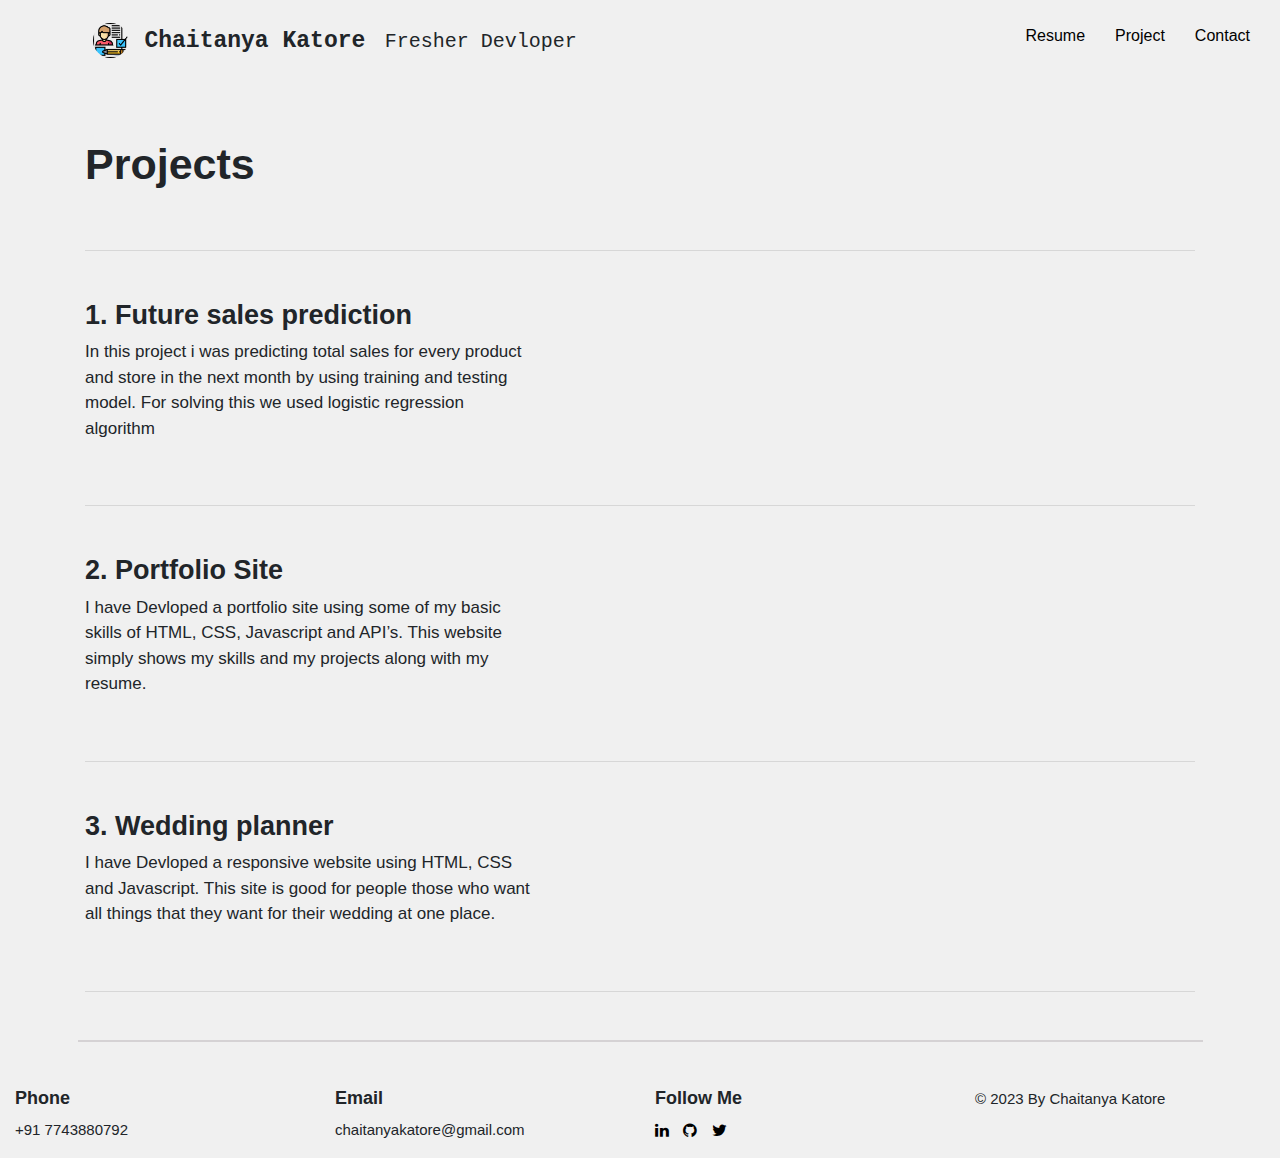
==== project.html @ 8fb49122 "Add files via upload" ====
<!DOCTYPE html>
<html lang="en">

<head>
    <meta charset="UTF-8">
    <meta http-equiv="X-UA-Compatible" content="IE=edge">
    <meta name="viewport" content="width=device-width, initial-scale=1.0">


    <link rel="stylesheet" href="https://cdn.jsdelivr.net/npm/bootstrap@4.0.0/dist/css/bootstrap.min.css"
        integrity="sha384-Gn5384xqQ1aoWXA+058RXPxPg6fy4IWvTNh0E263XmFcJlSAwiGgFAW/dAiS6JXm" crossorigin="anonymous">

    <link rel="stylesheet" href="CSS/style.css">
    <link rel="stylesheet" href="CSS/responsive.css">

    <title>PORTFOLIO SITE | Projects</title>

    <link rel="shortcut icon" href="Images/resume.png" type="image/x-icon">
    <link rel="stylesheet" href="https://cdnjs.cloudflare.com/ajax/libs/font-awesome/4.7.0/css/font-awesome.min.css">

</head>

<body>
    <!-- Header -->

    <div class="container-fluid">
        <div class="row mt-4">
            <div class="col-9 col-sm-6">
                <div id="header">
                    <span> <a href="index.html"> <img id="header-logo" src="Images/resume.png" alt=""></a> </span>

                    <span id="header-text1">Chaitanya Katore</span>
                    <span id="header-text2"> Fresher Devloper</span>
                </div>
            </div>
            <div class="col-3 col-sm-6">
                <div class="nav-bar" id="mynav-bar">
                    <a href="javascript:void(0);" class="icon" onclick="myFunction()">
                        <i class="fa fa-bars"></i>
                    </a>

                    <a id="nav-contact" href="contact.html"> Contact </a>
                    <a id="nav-project" href="project.html"> Project </a>
                    <a id="nav-resume" href="resume.html"> Resume </a>

                </div>
            </div>
        </div>
    </div>




    <!-- Projects -->

    <div class="container">
        <div id="projecttitle">
            <h1>Projects</h1>
        </div>
        <div class="mt-5 mb-5">
            <hr>
        </div>
        <div id="projectpage">
            <div class="row">
                <div class="col-5">
                    <h1>1. Future sales prediction</h1>
                    <p>In this project i was predicting total sales for every product and store in the next month by
                        using training and testing model. For solving this we used logistic regression algorithm</p>
                </div>
                <div class="col-2"></div>
                <div class="col-5">
                    <!-- Images  -->
                </div>
            </div>
            <div class="mt-5 mb-5">
                <hr>
            </div>
            <div class="row">
                <div class="col-5">
                    <h1>2. Portfolio Site</h1>
                    <p>I have Devloped a portfolio site using some of my basic skills of HTML, CSS, Javascript and
                        API’s.
                        This website simply shows my skills and my projects along with my resume.</p>
                </div>
                <div class="col-2"></div>
                <div class="col-5">
                    <!-- Images  -->
                </div>
            </div>
            <div class="mt-5 mb-5">
                <hr>
            </div>
            <div class="row">
                <div class="col-5">
                    <h1>3. Wedding planner</h1>
                    <p>I have Devloped a responsive website using HTML, CSS and Javascript. This site is good for
                        people those who want all things that they want for their wedding at one place.</p>
                </div>
                <div class="col-2"></div>
                <div class="col-5">
                    <!-- Images  -->
                </div>
            </div>
            <div class="mt-5 mb-5">
                <hr>
            </div>

            <!-- Images  -->
        </div>
    </div>
    </div>
    </div>
























    <!-- footer -->

    <div class="container-fluid">
        <div id="footerline">
            <hr>
        </div>

        <div class="row" id="ftflex-container">

            <div class="col-sm-3 col-12" id="item-phone">
                <h1>Phone</h1>
                <p>+91 7743880792</p>
            </div>

            <div class="col-sm-3 col-12" id="item-email">
                <h1>Email</h1>
                <p>chaitanyakatore@gmail.com</p>
            </div>

            <div class="col-sm-3 col-12" id="item-socialm">
                <h1>Follow Me</h1>
                <a href="https://bit.ly/3duoDEJ" target="_blank"> <i class="fa fa-linkedin" aria-hidden="true"></i></a>
                <a href="https://github.com/chaitanyakatore" target="_blank"> <i class="fa fa-github" aria-hidden="true"></i> </a>
                <a href="https://twitter.com/ChaitanyaKatore?t=UYcP0YXSoIFdms5CiCz3jg&s=09" target="_blank"><i class="fa fa-twitter" aria-hidden="true"></i> </a>
            </div>

            <div class="col-sm-3 col-12" id="item-copyright">
                <p>© 2023 By Chaitanya Katore <br></p>
            </div>

        </div>
        </div>
    </div>


    <script>
        function myFunction() {
            var x = document.getElementById("mynav-bar");
            if (x.className === "nav-bar") {
                x.className += " responsive";
            } else {
                x.className = "nav-bar";
            }
        }
    </script>
</body>

</html>
---- CSS/style.css ----
body {
    background-color: #F0F0F0;
}

                /* header */

#header-logo {
    height: 35px;
    border-radius: 50%;
    margin: -4px 12px 0px 78px;

}


#header-text1 {
    font-size: 23px;
    font-weight: bold;
    font-family: 'Courier New', Courier, monospace;

}

#header-text2 {
    font-size: 20px;
    font-weight: 300;
    font-family: 'Courier New', Courier, monospace;
    margin-left: 15px;
}

/* Navigation Bar */

.nav-bar a {
    float: right;
    font-family: Arial, Helvetica, sans-serif;
    padding-left: 15px;
    padding-right: 15px;
    color: black;
    text-decoration: none;
    transition: color 0.5s;

}

.nav-bar .icon {
    display: none;
}

.nav-contact {
    margin-right: 54px;
    border-left: 1px solid;

}

.nav-project {
    border-left: 1px solid;
}

.nav-bar a:hover {
    color: #a5a604;
}



                                /* Title */

#intro {
    margin-top: 200px;
    margin-bottom: 200px;
}


#image {
    border-radius: 50%;
    height: 500px;
    float: right;
}

#title {
    margin-top: 50px;

}

#title div h1 {
    font-size: 90px;
    font-weight: 600;
    font-family: Geneva;
}

#title div h3 {
    font-size: 24px;
    font-weight: bold;
    margin-top: 20px;
}

#title div p {
    font-size: 17px;

}

#titlelink {
    margin-top: 90px;
 
}
 
/* Title Link */
#titlelink div a {
    color: black;
    text-decoration: none;
    border: 1px solid;
    border-radius: 50%;
    padding: 45% 35% ;
    font-weight: 600;
}

#resume {
    background-color: #fdb300;
    transition: background-color 1s;
}

#projects {
    background-color: #fc4e46;
    transition: background-color 1s;

}

#contact {
    background-color: #00e4ec;
    transition: background-color 1s;

}

#resume:hover {
    background-color: white;
}

#projects:hover {
    background-color: white;
}

#contact:hover {
    background-color: white;
} 

                                    /* Footer */

#footerline hr {
    border-top: 2px solid #d5d2d4;
    width: 90%;

}

#ftflex-container {
    margin-top: 46px;
}

#ftflex-container div h1 {
    font-size: 18px;
    font-weight: bold;
    margin-bottom: 10px;
}

#ftflex-container div p {
    font-weight: 100;
    font-size: 15px;
}

#item-socialm a {
    color: black;
    text-decoration: none;
    padding-right: 10px;
}


                                                      /* Resume Page */


/* Resume */

#resumetitle h1 {
    font-weight: 700;
    font-size: 43px;
    margin-top: 80px;
    margin-bottom: 60px;
}

/* Education */

#title h1 {
    font-size: 29px;
    font-weight: 900;
}

#education div div p {
    font-size: 15px;
}

#education div div h3 {
    font-size: 22px;
    font-weight: 900;
}

#education div div h5 {
    font-size: 20px;
    font-weight: 600;
    color: gray;
}

/* Skills */

#skills div ul li {
    font-size: 22px;
    padding-top: 5px;
}

/* Language */

#language div ul li {
    font-size: 22px;
    padding-top: 5px;
}

/* COURSES */

#courses div div p {
    font-size: 15px;
}

#courses div div h3 {
    font-size: 22px;
    font-weight: 900;
}

/* HOBBIES */

#hobbies div ul li {
    font-size: 22px;
    padding-top: 5px;
}

/* EXTRACURRICULAM ACTIVITIES */

#extraact h1 {
    font-size: 29px;
    font-weight: 900;
}

#extraact h2 {
    font-size: 22px;
    font-weight: 700;
    color: gray;
}

#extraact p {
    font-size: 20px;
}


                                            /* Projects Page */

#projecttitle h1 {
    font-weight: 700;
    font-size: 43px;
    margin-top: 80px;
    margin-bottom: 60px;
}

#projectpage div div h1 {
    font-size: 27px;
    font-weight: 700;
}

#projectpage div div p {
    font-size: 17px;
}


                                             /* Contact Page */

#contacttitle h1 {
    font-weight: 700;
    font-size: 43px;
}

#contactmargin {
    margin-top: 100px;
    margin-bottom: 200px;
}

#contactpage h3 {
    font-weight: 600;
    font-size: 19px;
}

#contactpage p {
    font-size: 15px;
}

/* FORM */

#form input {
    background-color: #F0F0F0;
    border: 1px solid black;
    width: 250px;
    height: 40px;
    margin-bottom: 15px;
}

#form input:hover {
    border: 2px solid black;
}

#formmessage {
    background-color: #F0F0F0;
    border: 1px solid black;
}

#formmessage:hover {
    border: 2px solid black;
}

#formsubmit {
    background-color: #fdb300;
    height: 150px;
    margin-top: 31px;
    width: 150px;
    border-radius: 50%;
    border: 1px solid black;
    font-size: 25px;
    font-weight: 700;
    transition: background-color 1s;
}

#formsubmit:hover {
    background-color: white;
    border: 2px solid black;
}
---- CSS/responsive.css ----
@media only screen and (max-width: 576px) {
    /* header */
#header-logo {
margin: -4px 8px 0px 0px;
}

#header-text1 {
font-size: 20px;
}

#header-text2 {
display: none ;
}



    /* Title */
#intro {
margin-top: 50px;
margin-bottom: 100px;
display: flex;
}

#image {
border-radius: 50%;
height: 353px;
margin-top: 70px;
margin-left: auto;
margin-right: auto;
}

#order2 {
order: 2;
}

#title {
order: 1;
}

#title div h1 {
font-size: 50px;

}

#title div h3 {
font-size: 21px;
font-weight: bold;
margin-top: 20px;
}

#title div p {
font-size: 15px;

}

/* Title Link */
#titlelink div a {
color: black;
text-decoration: none;
border: 1px solid;
border-radius: 50%;
padding: 36% 26% ;
font-weight: 600;
}

/* Footer */
#item-copyright {
margin-top: 5px;
padding-top: 10px;
border-top: 1px solid gray;
}

                            /* Resume Page */

#resumetitle h1 {
font-weight: 700;
font-size: 37px;
margin-top: 65px;
margin-bottom: 48px;
}
#title h1 {
font-size: 30px;
font-weight: 900;
}
#education div div h6{
margin-top: 15px;
}

#extraact h1 {
font-size: 26px;
font-weight: 900;
}

#extraact h2 {
font-size: 19px;
font-weight: 700;
color: gray;
}

#extraact p {
font-size: 17px;
}


                        /* Contact Page */


#contacttitle h1 {
font-weight: 700;
font-size: 35px;
}

#contactmargin {
margin-top: 50px;
margin-bottom: 80px;
}


#formsubmit {
background-color: #fdb300;
height: 100px;
margin-top: 31px;
width: 100px;
border-radius: 50%;
border: 1px solid black;
font-size: 20px;
font-weight: 700;
transition: background-color 1s;
}
#contactpage {
margin-bottom: 45px;
padding-bottom: 10px;
border-bottom: 1px solid gray;
}                                                                    








}















/* Navigation Bar */
@media screen and (max-width: 576px) {
.nav-bar a {
display: none;
}

.nav-bar a.icon {
float: right;
display: block;
}

}

@media screen and (max-width: 576px) {
.nav-bar.responsive {
position: relative;
}

.nav-bar.responsive .icon {
position: absolute;
right: 0;
top: 0;
}

.nav-bar.responsive a {
float: none;
display: block;
text-align: left;
}

#nav-contact {
padding-top: 30px;
}
}
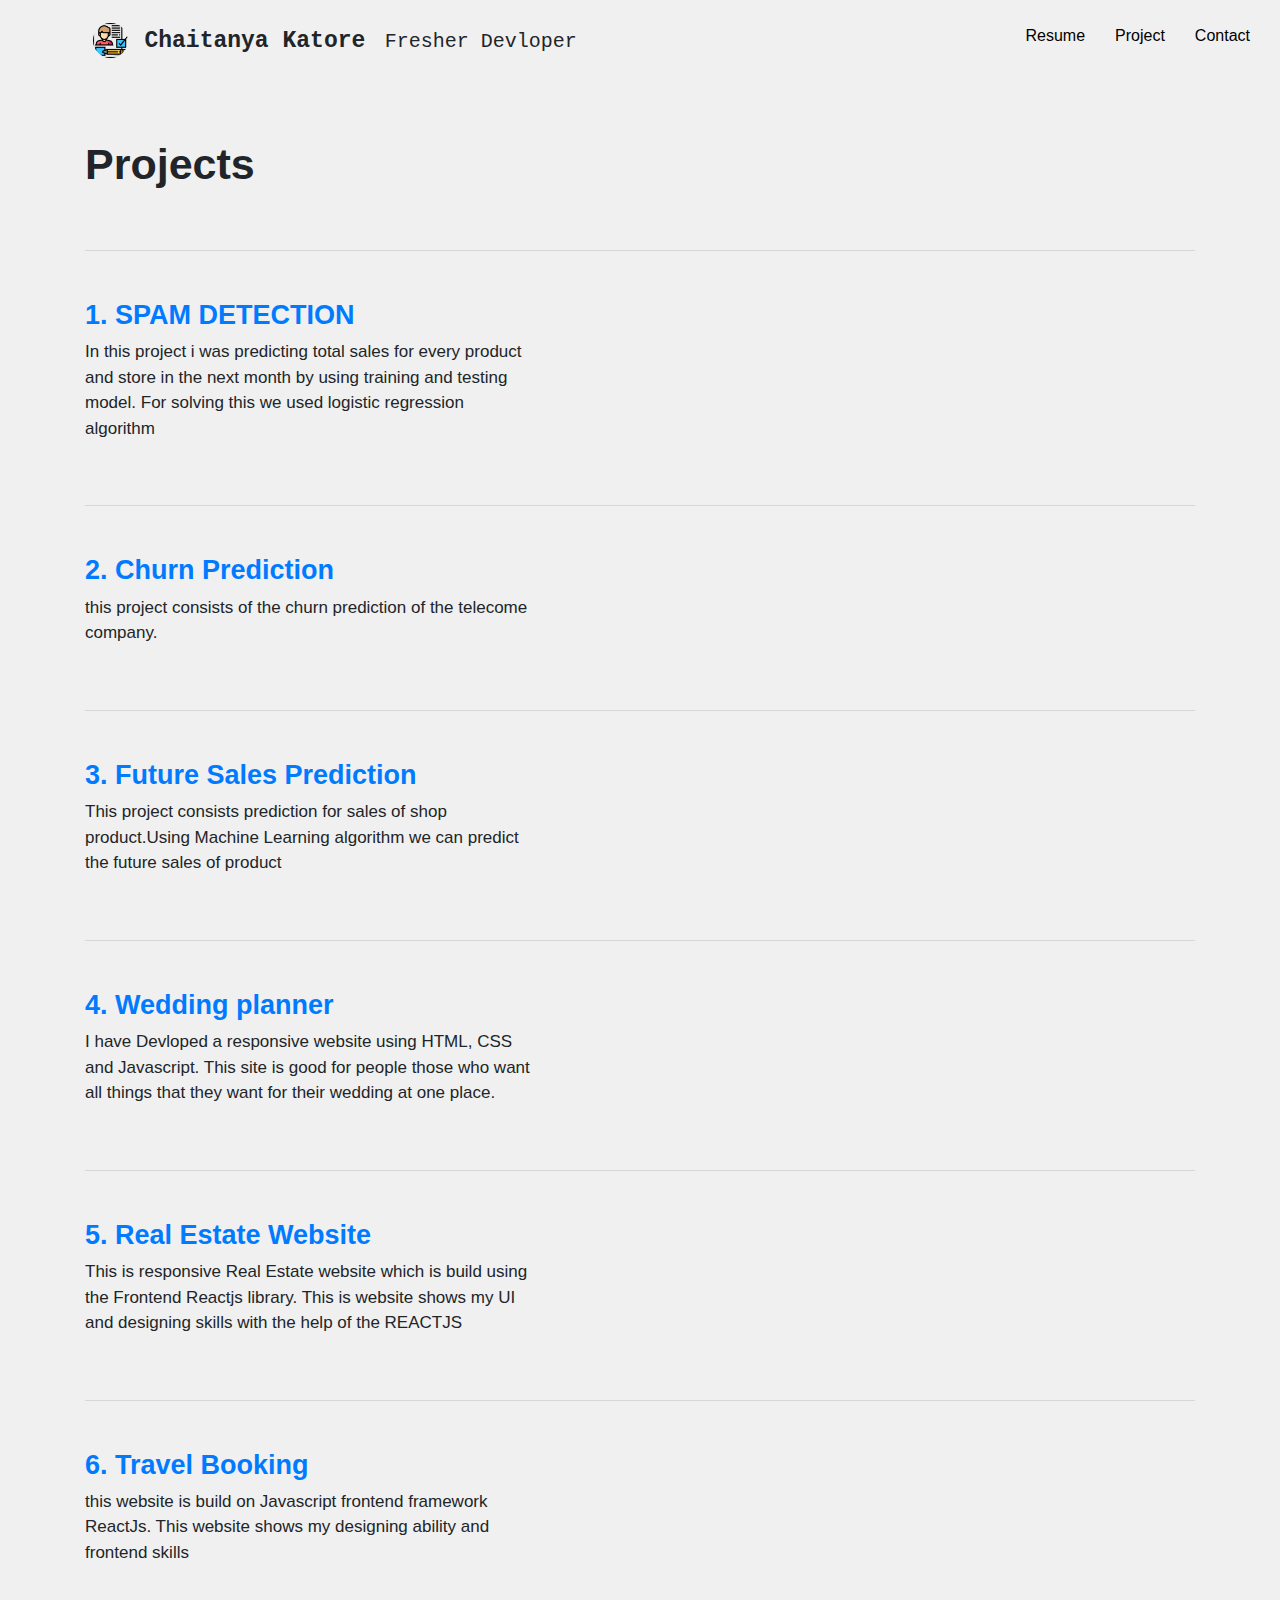
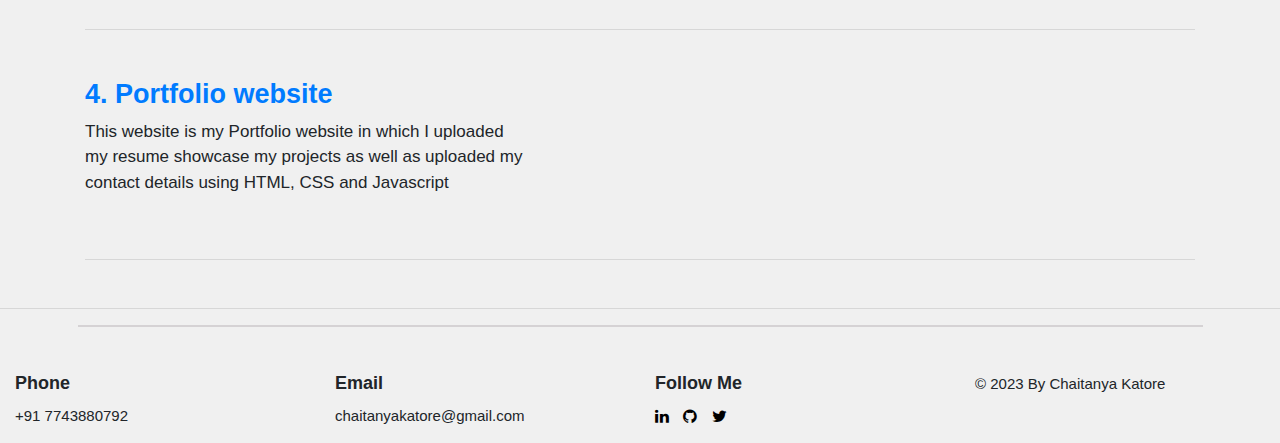
==== commit eca743ea: "Update project.html" ====
--- a/project.html
+++ b/project.html
@@ -63,7 +63,7 @@
         <div id="projectpage">
             <div class="row">
                 <div class="col-5">
-                    <h1>1. Future sales prediction</h1>
+                    <h1><a href="http://https://github.com/chaitanyakatore/spam_detection_of_sms">1. SPAM DETECTION </a></h1>
                     <p>In this project i was predicting total sales for every product and store in the next month by
                         using training and testing model. For solving this we used logistic regression algorithm</p>
                 </div>
@@ -72,27 +72,38 @@
                     <!-- Images  -->
                 </div>
             </div>
-            <div class="mt-5 mb-5">
-                <hr>
-            </div>
-            <div class="row">
-                <div class="col-5">
-                    <h1>2. Portfolio Site</h1>
-                    <p>I have Devloped a portfolio site using some of my basic skills of HTML, CSS, Javascript and
-                        API’s.
-                        This website simply shows my skills and my projects along with my resume.</p>
-                </div>
-                <div class="col-2"></div>
-                <div class="col-5">
-                    <!-- Images  -->
-                </div>
-            </div>
-            <div class="mt-5 mb-5">
-                <hr>
-            </div>
-            <div class="row">
-                <div class="col-5">
-                    <h1>3. Wedding planner</h1>
+             <div class="mt-5 mb-5">
+                <hr>
+            </div>
+            <div class="row">
+                <div class="col-5">
+                    <h1><a href="https://github.com/chaitanyakatore/Data_Science_projects">2. Churn Prediction</a></h1>
+                    <p>this project consists of the churn prediction of the telecome company.</p>
+                </div>
+                <div class="col-2"></div>
+                <div class="col-5">
+                    <!-- Images  -->
+                </div>
+            </div>
+            <div class="mt-5 mb-5">
+                <hr>
+            </div>
+            <div class="row">
+                <div class="col-5">
+                    <h1><a href="https://github.com/chaitanyakatore/Future_sales_prediction">3. Future Sales Prediction</a></h1>
+                    <p>This project consists prediction for sales of shop product.Using Machine Learning algorithm we can predict the future sales of product </p>
+                </div>
+                <div class="col-2"></div>
+                <div class="col-5">
+                    <!-- Images  -->
+                </div>
+            </div>
+            <div class="mt-5 mb-5">
+                <hr>
+            </div>
+            <div class="row">
+                <div class="col-5">
+                    <h1><a href=" https://chaitanyakatore.github.io/Wedding-planner/">4. Wedding planner</a></h1>
                     <p>I have Devloped a responsive website using HTML, CSS and Javascript. This site is good for
                         people those who want all things that they want for their wedding at one place.</p>
                 </div>
@@ -101,15 +112,59 @@
                     <!-- Images  -->
                 </div>
             </div>
-            <div class="mt-5 mb-5">
-                <hr>
-            </div>
-
-            <!-- Images  -->
-        </div>
-    </div>
-    </div>
-    </div>
+
+              <div class="mt-5 mb-5">
+            <hr>
+        </div>
+        <div id="projectpage">
+            <div class="row">
+                <div class="col-5">
+                    <h1><a href="https://github.com/chaitanyakatore/real_estate_site">5. Real Estate Website </a></h1>
+                    <p>This is responsive Real Estate website which is build using the Frontend Reactjs library. This is website shows my UI and designing skills with the help of the REACTJS</p>
+                </div>
+                <div class="col-2"></div>
+                <div class="col-5">
+                    <!-- Images  -->
+                </div>
+            </div>
+
+             <div class="mt-5 mb-5">
+            <hr>
+        </div>
+        <div id="projectpage">
+            <div class="row">
+                <div class="col-5">
+                    <h1><a href="https://github.com/chaitanyakatore/real_estate_site">6. Travel Booking </a></h1>
+                    <p>this website is build on Javascript frontend framework ReactJs. This website shows my designing ability and frontend skills</p>
+                </div>
+                <div class="col-2"></div>
+                <div class="col-5">
+                    <!-- Images  -->
+                </div>
+            </div>
+            
+            <div class="mt-5 mb-5">
+                <hr>
+            </div>
+
+        </div>
+             <div class="row">
+                <div class="col-5">
+                    <h1><a href=" https://chaitanyakatore.github.io/portfolio.io/">4. Portfolio website</a></h1>
+                    <p>This website is my Portfolio website in which I uploaded my resume showcase my projects as well as uploaded my contact details using HTML, CSS and Javascript</p>
+                </div>
+                <div class="col-2"></div>
+                <div class="col-5">
+                    <!-- Images  -->
+                </div>
+            </div>
+            <div class="mt-5 mb-5">
+                <hr>
+            </div>
+    </div>
+    </div>
+    </div>
+<hr>
 
 
 
@@ -181,4 +236,4 @@
     </script>
 </body>
 
-</html>+</html>
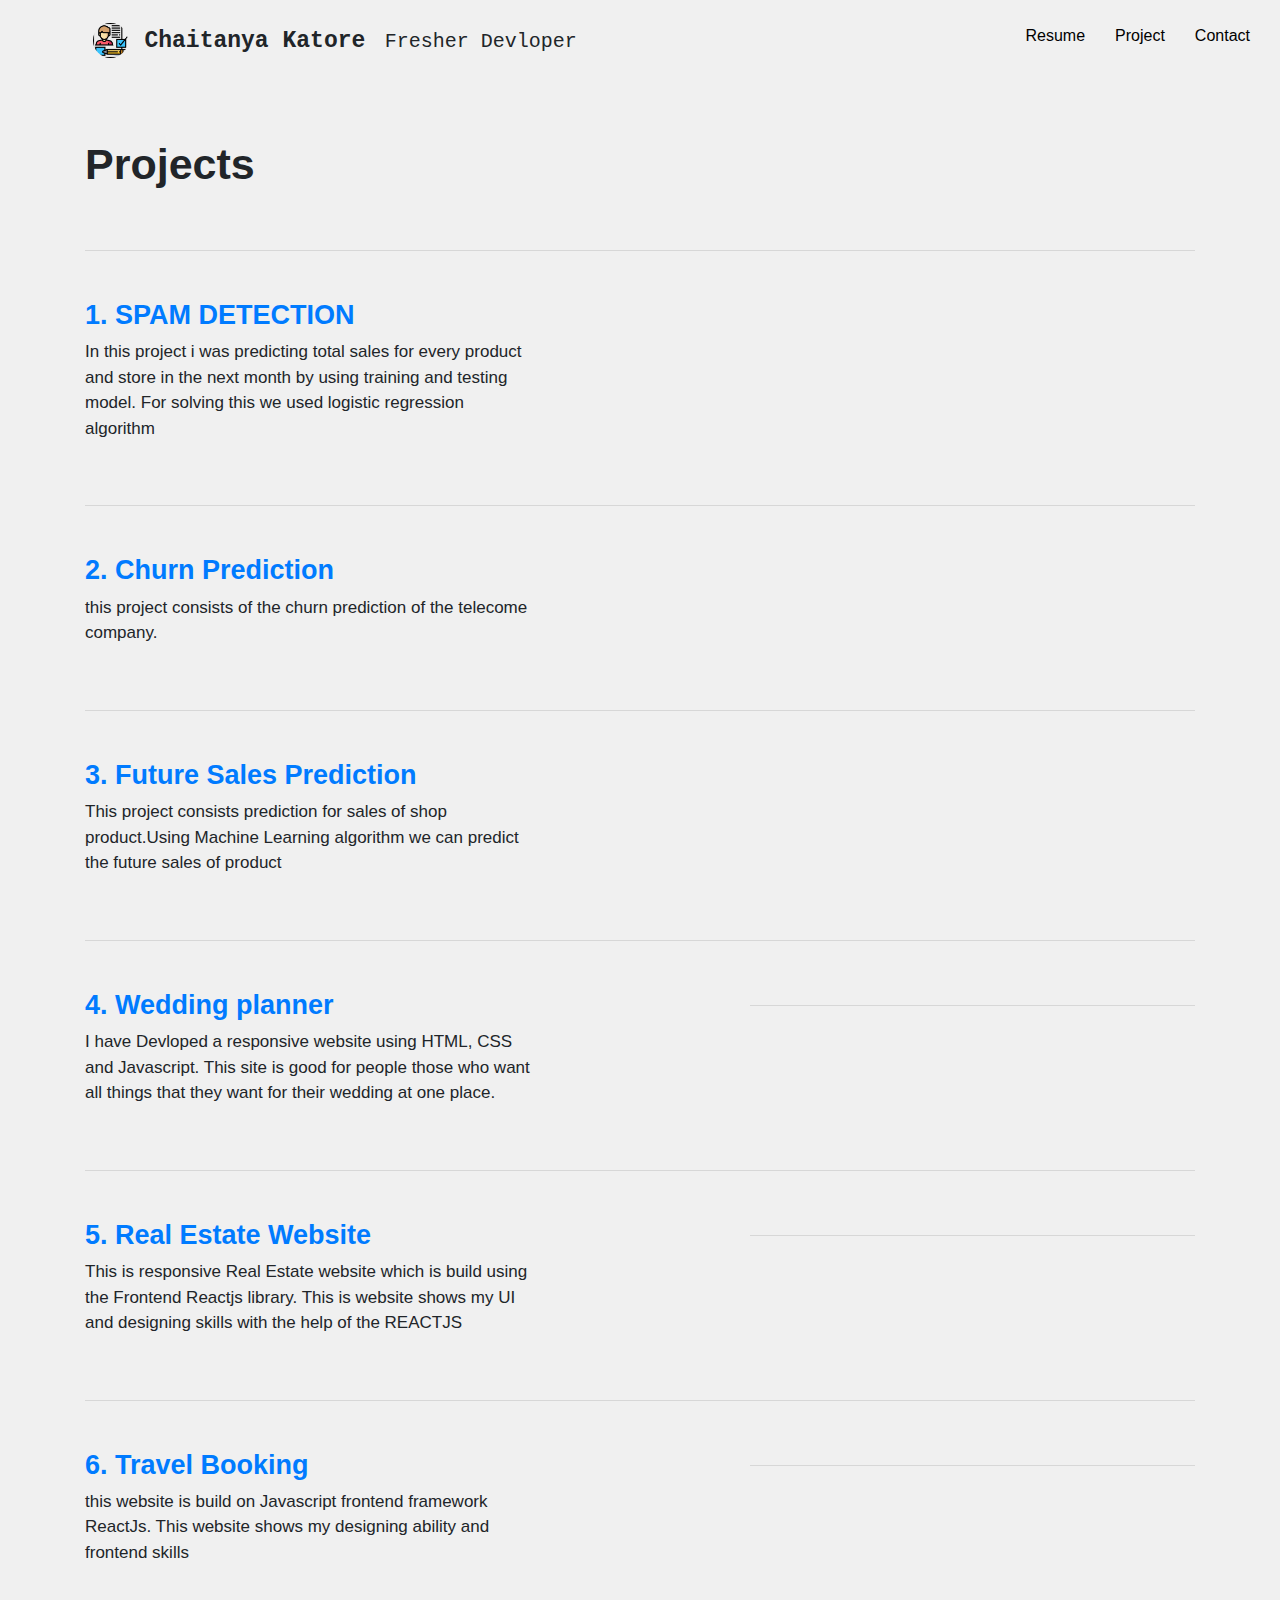
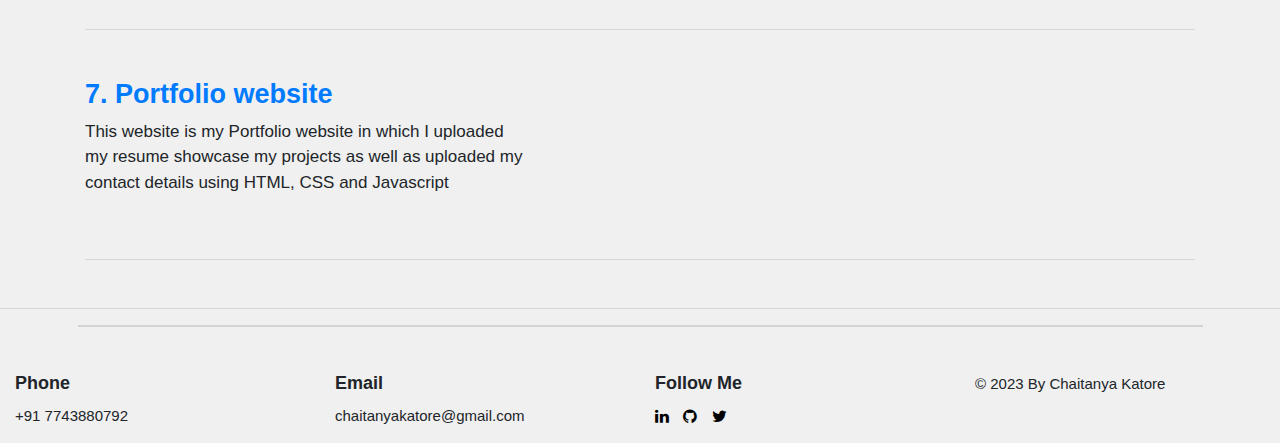
==== commit a017dab5: "Update project.html" ====
--- a/project.html
+++ b/project.html
@@ -110,6 +110,7 @@
                 <div class="col-2"></div>
                 <div class="col-5">
                     <!-- Images  -->
+                    <hr>
                 </div>
             </div>
 
@@ -125,6 +126,7 @@
                 <div class="col-2"></div>
                 <div class="col-5">
                     <!-- Images  -->
+                    <hr>
                 </div>
             </div>
 
@@ -140,6 +142,7 @@
                 <div class="col-2"></div>
                 <div class="col-5">
                     <!-- Images  -->
+                    <hr>
                 </div>
             </div>
             
@@ -150,7 +153,7 @@
         </div>
              <div class="row">
                 <div class="col-5">
-                    <h1><a href=" https://chaitanyakatore.github.io/portfolio.io/">4. Portfolio website</a></h1>
+                    <h1><a href=" https://chaitanyakatore.github.io/portfolio.io/">7. Portfolio website</a></h1>
                     <p>This website is my Portfolio website in which I uploaded my resume showcase my projects as well as uploaded my contact details using HTML, CSS and Javascript</p>
                 </div>
                 <div class="col-2"></div>
